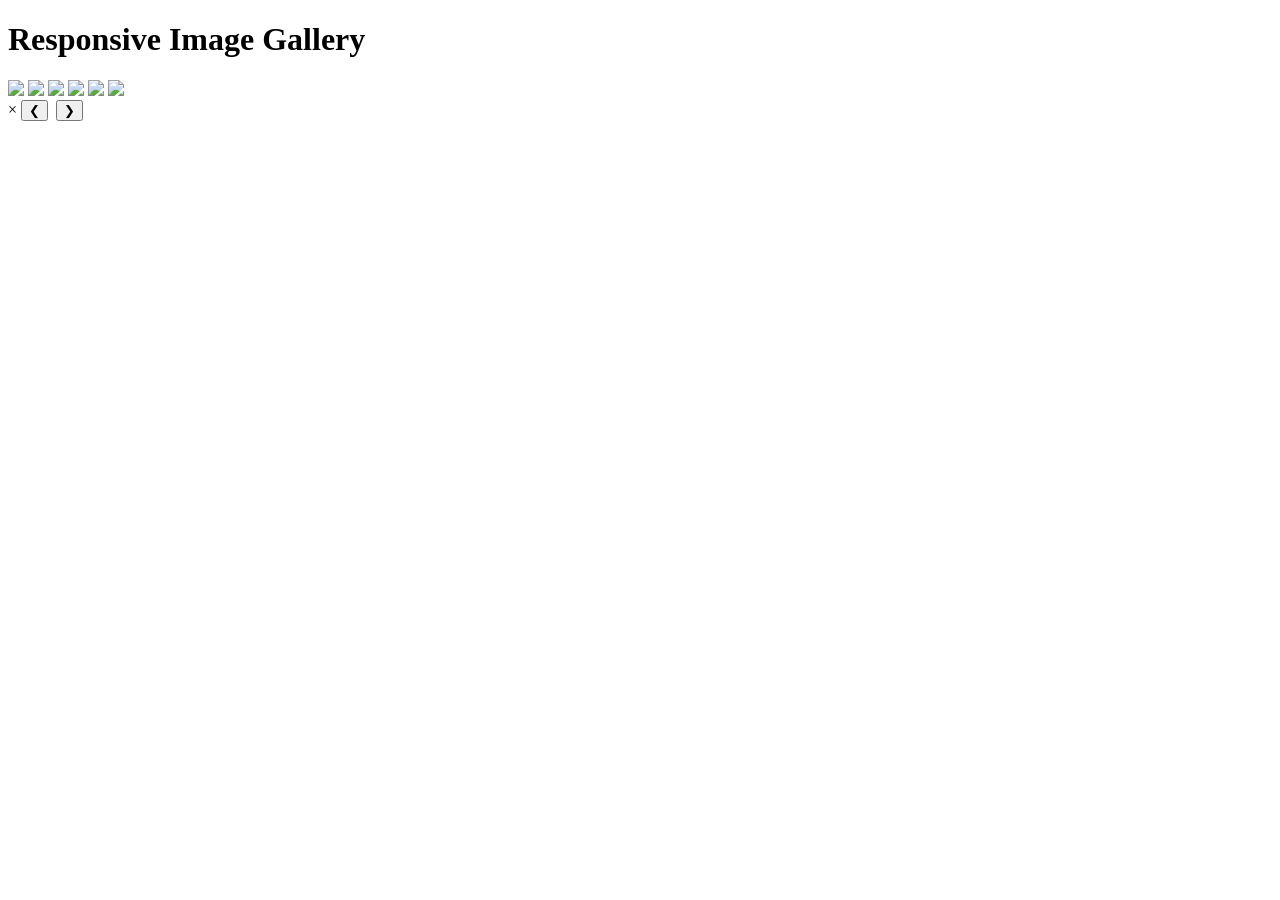
==== index.html @ 43c81594 "Create index.html" ====
<!DOCTYPE html>
<html lang="en">
<head>
<meta charset="UTF-8">
<meta name="viewport" content="width=device-width, initial-scale=1.0">
<title>Image Gallery</title>
<link rel="stylesheet" href="style.css">
</head>
<body>

<h1>Responsive Image Gallery</h1>

<div class="gallery">
    <img src="img1.jpg" onclick="openLightbox(0)">
    <img src="img2.jpg" onclick="openLightbox(1)">
    <img src="img3.jpg" onclick="openLightbox(2)">
    <img src="img4.jpg" onclick="openLightbox(3)">
    <img src="img5.jpg" onclick="openLightbox(4)">
    <img src="img6.jpg" onclick="openLightbox(5)">
</div>

<div id="lightbox">
    <span class="close" onclick="closeLightbox()">&times;</span>
    <button class="prev" onclick="changeImage(-1)">&#10094;</button>
    <img id="lightbox-img">
    <button class="next" onclick="changeImage(1)">&#10095;</button>
</div>

<script src="script.js"></script>

</body>
</html>
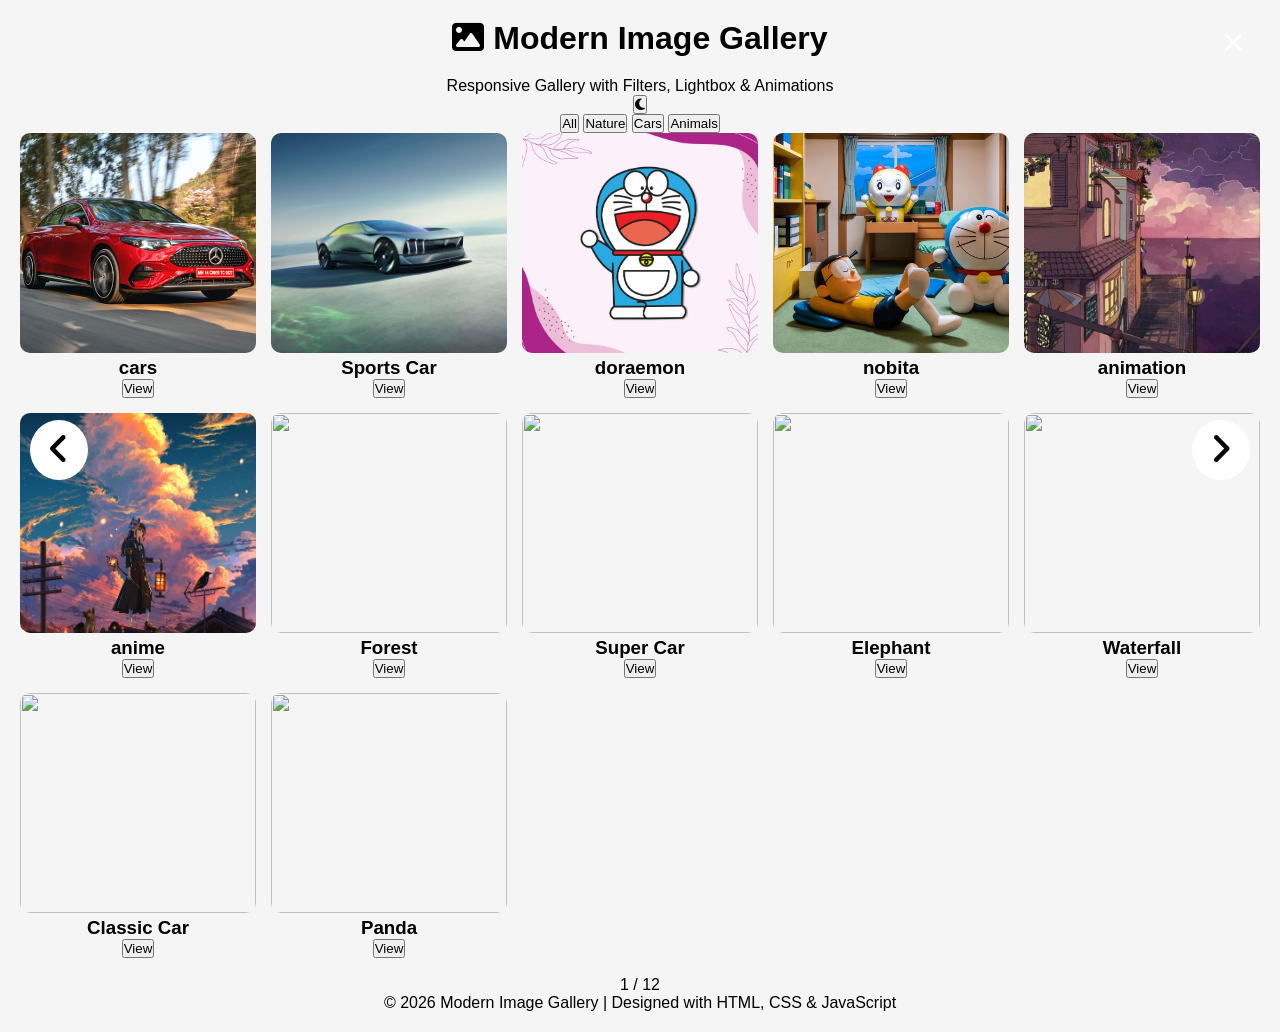
==== commit 5920485f: "Update index.html" ====
--- a/index.html
+++ b/index.html
@@ -1,30 +1,160 @@
 <!DOCTYPE html>
 <html lang="en">
 <head>
-<meta charset="UTF-8">
-<meta name="viewport" content="width=device-width, initial-scale=1.0">
-<title>Image Gallery</title>
-<link rel="stylesheet" href="style.css">
+    <meta charset="UTF-8">
+    <meta name="viewport" content="width=device-width, initial-scale=1.0">
+    <title>Modern Image Gallery</title>
+
+    <link rel="stylesheet" href="style.css">
+
+    <link rel="preconnect" href="https://fonts.googleapis.com">
+    <link href="https://fonts.googleapis.com/css2?family=Poppins:wght@300;400;500;600;700&display=swap" rel="stylesheet">
+
+    <link rel="stylesheet"
+    href="https://cdnjs.cloudflare.com/ajax/libs/font-awesome/6.6.0/css/all.min.css">
 </head>
 <body>
 
-<h1>Responsive Image Gallery</h1>
+<header>
+    <h1><i class="fa-solid fa-image"></i> Modern Image Gallery</h1>
+    <p>Responsive Gallery with Filters, Lightbox & Animations</p>
 
-<div class="gallery">
-    <img src="img1.jpg" onclick="openLightbox(0)">
-    <img src="img2.jpg" onclick="openLightbox(1)">
-    <img src="img3.jpg" onclick="openLightbox(2)">
-    <img src="img4.jpg" onclick="openLightbox(3)">
-    <img src="img5.jpg" onclick="openLightbox(4)">
-    <img src="img6.jpg" onclick="openLightbox(5)">
+    <button id="themeBtn">
+        <i class="fa-solid fa-moon"></i>
+    </button>
+</header>
+
+<section class="filters">
+    <button class="filter active" data-filter="all">All</button>
+    <button class="filter" data-filter="nature">Nature</button>
+    <button class="filter" data-filter="cars">Cars</button>
+    <button class="filter" data-filter="animals">Animals</button>
+</section>
+
+<section class="gallery">
+
+<div class="card cars">
+<img src="img1.jpg" alt="">
+<div class="overlay">
+<h3>cars</h3>
+<button class="view-btn">View</button>
+</div>
 </div>
 
-<div id="lightbox">
-    <span class="close" onclick="closeLightbox()">&times;</span>
-    <button class="prev" onclick="changeImage(-1)">&#10094;</button>
-    <img id="lightbox-img">
-    <button class="next" onclick="changeImage(1)">&#10095;</button>
+<div class="card cars">
+<img src="img2.jpg" alt="">
+<div class="overlay">
+<h3>Sports Car</h3>
+<button class="view-btn">View</button>
 </div>
+</div>
+
+<div class="card cartoon">
+<img src="img3.jpg" alt="">
+<div class="overlay">
+<h3>doraemon</h3>
+<button class="view-btn">View</button>
+</div>
+</div>
+
+<div class="card cartoon">
+<img src="img4.jpg" alt="">
+<div class="overlay">
+<h3>nobita</h3>
+<button class="view-btn">View</button>
+</div>
+</div>
+
+<div class="card anime">
+<img src="img5.jpg" alt="">
+<div class="overlay">
+<h3>animation</h3>
+<button class="view-btn">View</button>
+</div>
+</div>
+
+<div class="card anime">
+<img src="img6.jpg" alt="">
+<div class="overlay">
+<h3>anime</h3>
+<button class="view-btn">View</button>
+</div>
+</div>
+
+<div class="card nature">
+<img src="img7.jpg" alt="">
+<div class="overlay">
+<h3>Forest</h3>
+<button class="view-btn">View</button>
+</div>
+</div>
+
+<div class="card cars">
+<img src="img8.jpg" alt="">
+<div class="overlay">
+<h3>Super Car</h3>
+<button class="view-btn">View</button>
+</div>
+</div>
+
+<div class="card animals">
+<img src="img9.jpg" alt="">
+<div class="overlay">
+<h3>Elephant</h3>
+<button class="view-btn">View</button>
+</div>
+</div>
+
+<div class="card nature">
+<img src="img10.jpg" alt="">
+<div class="overlay">
+<h3>Waterfall</h3>
+<button class="view-btn">View</button>
+</div>
+</div>
+
+<div class="card cars">
+<img src="img11.jpg" alt="">
+<div class="overlay">
+<h3>Classic Car</h3>
+<button class="view-btn">View</button>
+</div>
+</div>
+
+<div class="card animals">
+<img src="img12.jpg" alt="">
+<div class="overlay">
+<h3>Panda</h3>
+<button class="view-btn">View</button>
+</div>
+</div>
+
+</section>
+
+<div class="lightbox">
+
+<span class="close">&times;</span>
+
+<button class="prev">
+<i class="fa-solid fa-angle-left"></i>
+</button>
+
+<img id="lightbox-img">
+
+<button class="next">
+<i class="fa-solid fa-angle-right"></i>
+</button>
+
+<div class="counter">
+<span id="current">1</span> /
+<span id="total">12</span>
+</div>
+
+</div>
+
+<footer>
+<p>© 2026 Modern Image Gallery | Designed with HTML, CSS & JavaScript</p>
+</footer>
 
 <script src="script.js"></script>
 
--- a/style.css
+++ b/style.css
@@ -0,0 +1,83 @@
+*{
+margin:0;
+padding:0;
+box-sizing:border-box;
+font-family:Arial,sans-serif;
+}
+
+body{
+background:#f5f5f5;
+padding:20px;
+text-align:center;
+}
+
+h1{
+margin-bottom:20px;
+}
+
+.gallery{
+display:grid;
+grid-template-columns:repeat(auto-fit,minmax(220px,1fr));
+gap:15px;
+}
+
+.gallery img{
+width:100%;
+height:220px;
+object-fit:cover;
+border-radius:10px;
+cursor:pointer;
+transition:.4s;
+}
+
+.gallery img:hover{
+transform:scale(1.05);
+box-shadow:0 10px 20px rgba(0,0,0,.3);
+}
+
+#lightbox{
+display:none;
+position:fixed;
+top:0;
+left:0;
+width:100%;
+height:100%;
+background:rgba(0,0,0,.9);
+justify-content:center;
+align-items:center;
+}
+
+#lightbox img{
+max-width:80%;
+max-height:80%;
+border-radius:10px;
+}
+
+.close{
+position:absolute;
+top:20px;
+right:35px;
+font-size:40px;
+color:white;
+cursor:pointer;
+}
+
+.prev,.next{
+position:absolute;
+top:50%;
+transform:translateY(-50%);
+font-size:35px;
+padding:10px 18px;
+background:white;
+border:none;
+cursor:pointer;
+border-radius:50%;
+}
+
+.prev{
+left:30px;
+}
+
+.next{
+right:30px;
+}
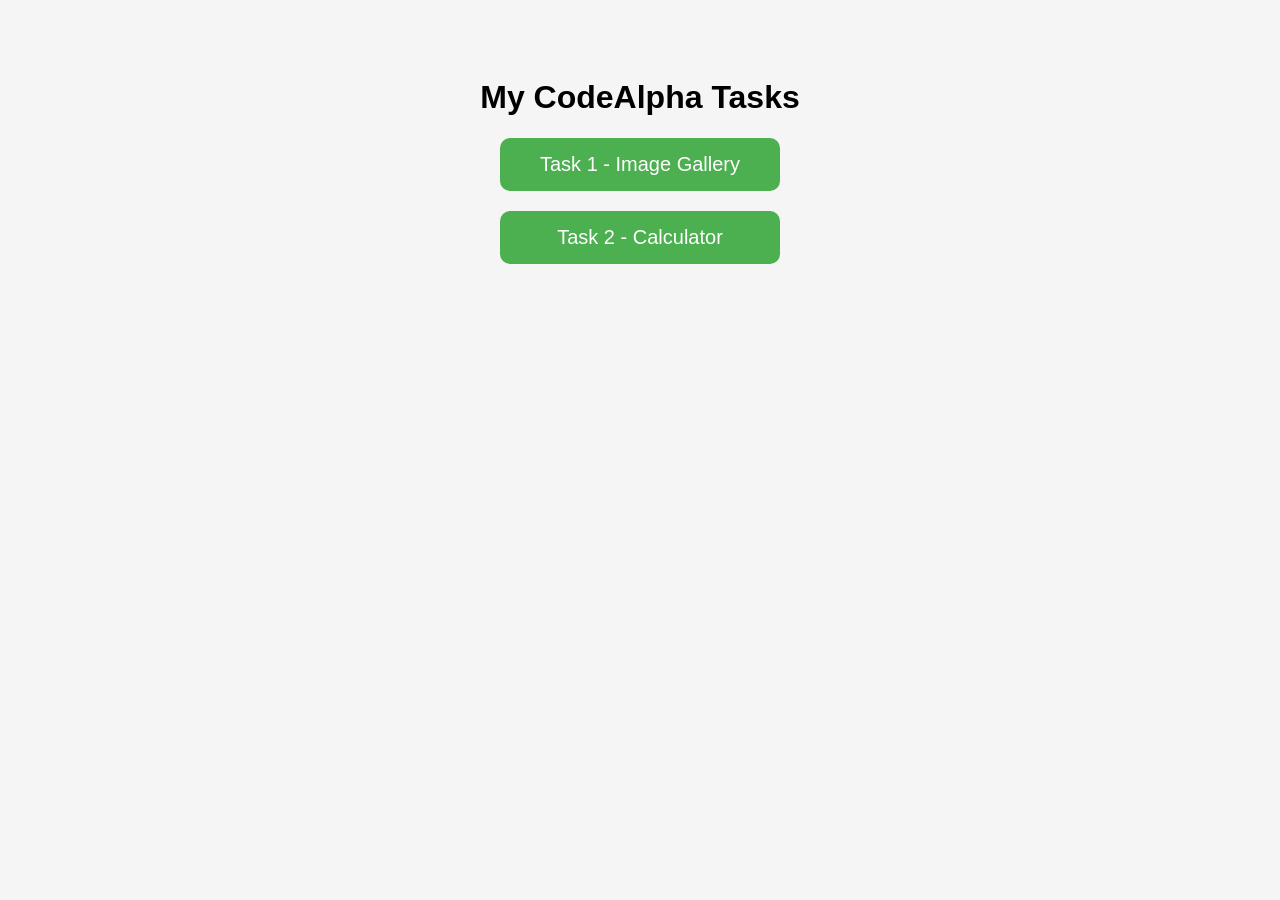
==== commit f1cf8142: "Create index.html" ====
--- a/index.html
+++ b/index.html
@@ -1,162 +1,34 @@
 <!DOCTYPE html>
-<html lang="en">
+<html>
 <head>
-    <meta charset="UTF-8">
-    <meta name="viewport" content="width=device-width, initial-scale=1.0">
-    <title>Modern Image Gallery</title>
-
-    <link rel="stylesheet" href="style.css">
-
-    <link rel="preconnect" href="https://fonts.googleapis.com">
-    <link href="https://fonts.googleapis.com/css2?family=Poppins:wght@300;400;500;600;700&display=swap" rel="stylesheet">
-
-    <link rel="stylesheet"
-    href="https://cdnjs.cloudflare.com/ajax/libs/font-awesome/6.6.0/css/all.min.css">
+<title>CodeAlpha Tasks</title>
+<style>
+body{
+font-family:Arial;
+background:#f5f5f5;
+text-align:center;
+padding:50px;
+}
+a{
+display:block;
+margin:20px auto;
+width:250px;
+padding:15px;
+background:#4CAF50;
+color:white;
+text-decoration:none;
+border-radius:10px;
+font-size:20px;
+}
+</style>
 </head>
 <body>
 
-<header>
-    <h1><i class="fa-solid fa-image"></i> Modern Image Gallery</h1>
-    <p>Responsive Gallery with Filters, Lightbox & Animations</p>
+<h1>My CodeAlpha Tasks</h1>
 
-    <button id="themeBtn">
-        <i class="fa-solid fa-moon"></i>
-    </button>
-</header>
+<a href="Task1/">Task 1 - Image Gallery</a>
 
-<section class="filters">
-    <button class="filter active" data-filter="all">All</button>
-    <button class="filter" data-filter="nature">Nature</button>
-    <button class="filter" data-filter="cars">Cars</button>
-    <button class="filter" data-filter="animals">Animals</button>
-</section>
-
-<section class="gallery">
-
-<div class="card cars">
-<img src="img1.jpg" alt="">
-<div class="overlay">
-<h3>cars</h3>
-<button class="view-btn">View</button>
-</div>
-</div>
-
-<div class="card cars">
-<img src="img2.jpg" alt="">
-<div class="overlay">
-<h3>Sports Car</h3>
-<button class="view-btn">View</button>
-</div>
-</div>
-
-<div class="card cartoon">
-<img src="img3.jpg" alt="">
-<div class="overlay">
-<h3>doraemon</h3>
-<button class="view-btn">View</button>
-</div>
-</div>
-
-<div class="card cartoon">
-<img src="img4.jpg" alt="">
-<div class="overlay">
-<h3>nobita</h3>
-<button class="view-btn">View</button>
-</div>
-</div>
-
-<div class="card anime">
-<img src="img5.jpg" alt="">
-<div class="overlay">
-<h3>animation</h3>
-<button class="view-btn">View</button>
-</div>
-</div>
-
-<div class="card anime">
-<img src="img6.jpg" alt="">
-<div class="overlay">
-<h3>anime</h3>
-<button class="view-btn">View</button>
-</div>
-</div>
-
-<div class="card nature">
-<img src="img7.jpg" alt="">
-<div class="overlay">
-<h3>Forest</h3>
-<button class="view-btn">View</button>
-</div>
-</div>
-
-<div class="card cars">
-<img src="img8.jpg" alt="">
-<div class="overlay">
-<h3>Super Car</h3>
-<button class="view-btn">View</button>
-</div>
-</div>
-
-<div class="card animals">
-<img src="img9.jpg" alt="">
-<div class="overlay">
-<h3>Elephant</h3>
-<button class="view-btn">View</button>
-</div>
-</div>
-
-<div class="card nature">
-<img src="img10.jpg" alt="">
-<div class="overlay">
-<h3>Waterfall</h3>
-<button class="view-btn">View</button>
-</div>
-</div>
-
-<div class="card cars">
-<img src="img11.jpg" alt="">
-<div class="overlay">
-<h3>Classic Car</h3>
-<button class="view-btn">View</button>
-</div>
-</div>
-
-<div class="card animals">
-<img src="img12.jpg" alt="">
-<div class="overlay">
-<h3>Panda</h3>
-<button class="view-btn">View</button>
-</div>
-</div>
-
-</section>
-
-<div class="lightbox">
-
-<span class="close">&times;</span>
-
-<button class="prev">
-<i class="fa-solid fa-angle-left"></i>
-</button>
-
-<img id="lightbox-img">
-
-<button class="next">
-<i class="fa-solid fa-angle-right"></i>
-</button>
-
-<div class="counter">
-<span id="current">1</span> /
-<span id="total">12</span>
-</div>
-
-</div>
-
-<footer>
-<p>© 2026 Modern Image Gallery | Designed with HTML, CSS & JavaScript</p>
-</footer>
-
-<script src="script.js"></script>
+<a href="Task2/">Task 2 - Calculator</a>
 
 </body>
 </html>
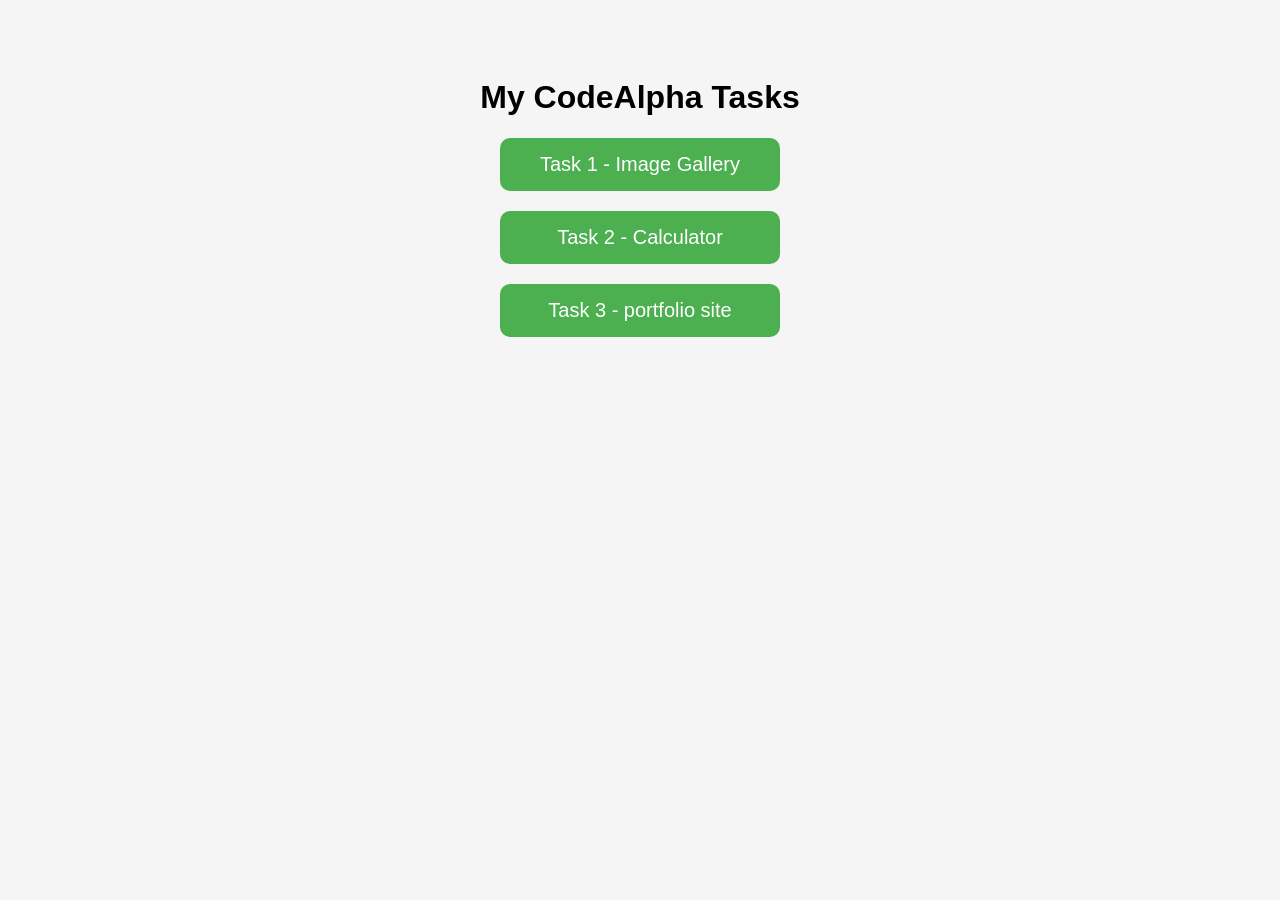
==== commit 9d3a26f4: "Update index.html" ====
--- a/index.html
+++ b/index.html
@@ -30,5 +30,6 @@
 
 <a href="Task2/">Task 2 - Calculator</a>
 
+<a href="Task3/">Task 3 - portfolio site</a>
 </body>
 </html>
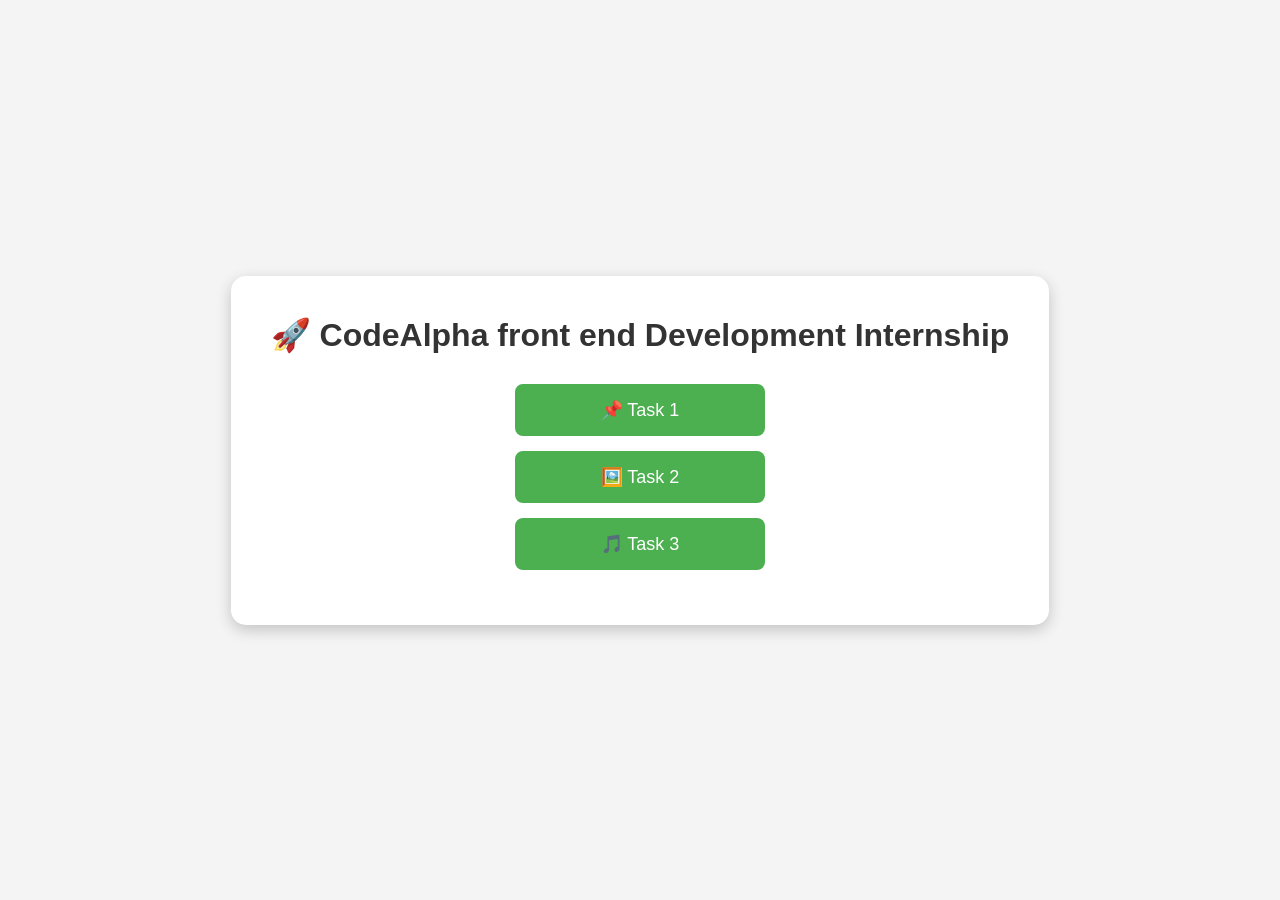
==== commit 9f39ab6a: "Update index.html" ====
--- a/index.html
+++ b/index.html
@@ -1,35 +1,71 @@
 <!DOCTYPE html>
-<html>
+<html lang="en">
 <head>
-<title>CodeAlpha Tasks</title>
+<meta charset="UTF-8">
+<meta name="viewport" content="width=device-width, initial-scale=1.0">
+<title>CodeAlpha front end Development Tasks</title>
+
 <style>
+*{
+    margin:0;
+    padding:0;
+    box-sizing:border-box;
+    font-family:Arial, sans-serif;
+}
+
 body{
-font-family:Arial;
-background:#f5f5f5;
-text-align:center;
-padding:50px;
+    background:#f4f4f4;
+    display:flex;
+    justify-content:center;
+    align-items:center;
+    height:100vh;
 }
+
+.container{
+    text-align:center;
+    background:#fff;
+    padding:40px;
+    border-radius:15px;
+    box-shadow:0 5px 15px rgba(0,0,0,0.2);
+}
+
+h1{
+    margin-bottom:30px;
+    color:#333;
+}
+
 a{
-display:block;
-margin:20px auto;
-width:250px;
-padding:15px;
-background:#4CAF50;
-color:white;
-text-decoration:none;
-border-radius:10px;
-font-size:20px;
+    display:block;
+    width:250px;
+    margin:15px auto;
+    padding:15px;
+    background:#4CAF50;
+    color:white;
+    text-decoration:none;
+    border-radius:8px;
+    font-size:18px;
+    transition:.3s;
+}
+
+a:hover{
+    background:#2e7d32;
+    transform:scale(1.05);
 }
 </style>
 </head>
+
 <body>
 
-<h1>My CodeAlpha Tasks</h1>
+<div class="container">
+    <h1>🚀 CodeAlpha  front end Development Internship</h1>
 
-<a href="Task1/">Task 1 - Image Gallery</a>
+    <a href="Task1/">📌 Task 1</a>
 
-<a href="Task2/">Task 2 - Calculator</a>
+    <a href="Task2/">🖼️ Task 2</a>
 
-<a href="Task3/">Task 3 - portfolio site</a>
+    <a href="Task3/">🎵 Task 3</a>
+
+</div>
+
 </body>
 </html>
